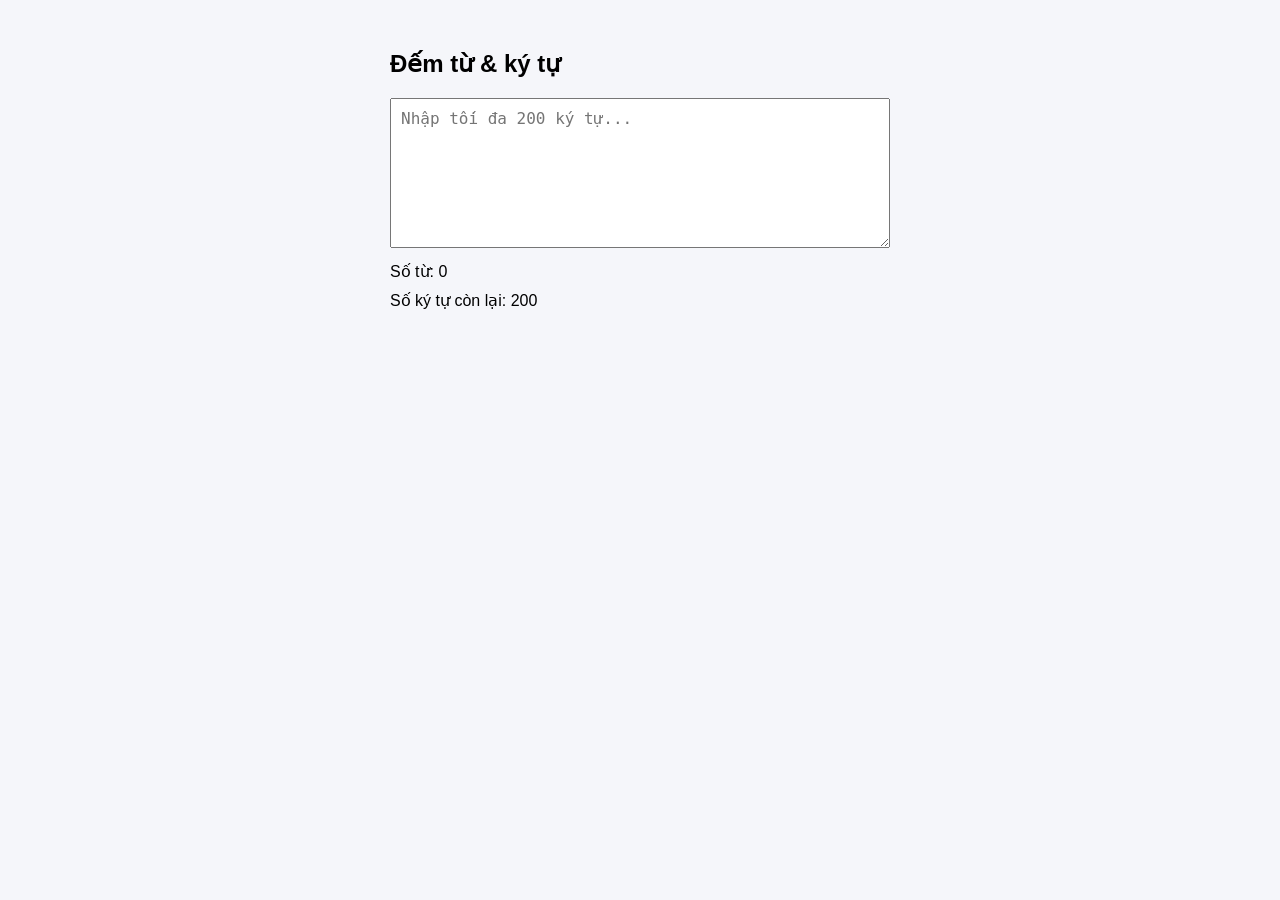
==== index.html @ f6cf1880 "test" ====
<!doctype html>
<html lang="vi">
  <head>
    <meta charset="UTF-8" />
    <meta name="viewport" content="width=device-width, initial-scale=1.0" />
    <title>Đếm Từ và Ký Tự</title>
    <link rel="stylesheet" href="style.css" />
  </head>
  <body>
    <div class="container">
      <h2>Đếm từ & ký tự</h2>

      <textarea
        id="textInput"
        maxlength="200"
        placeholder="Nhập tối đa 200 ký tự..."
      ></textarea>

      <div id="wordCount">Số từ: 0</div>
      <div id="charCount">Số ký tự còn lại: 200</div>
    </div>

    <script src="script.js"></script>
  </body>
</html>
---- style.css ----
body {
  font-family: Arial, sans-serif;
  background: #f5f6fa;
}

.container {
  width: 500px;
  margin: 50px auto;
}

textarea {
  width: 100%;
  height: 150px;
  padding: 10px;
  font-size: 16px;
  resize: vertical;
  box-sizing: border-box;
}

#wordCount,
#charCount {
  margin-top: 10px;
  font-size: 16px;
}

.warning {
  color: red;
}
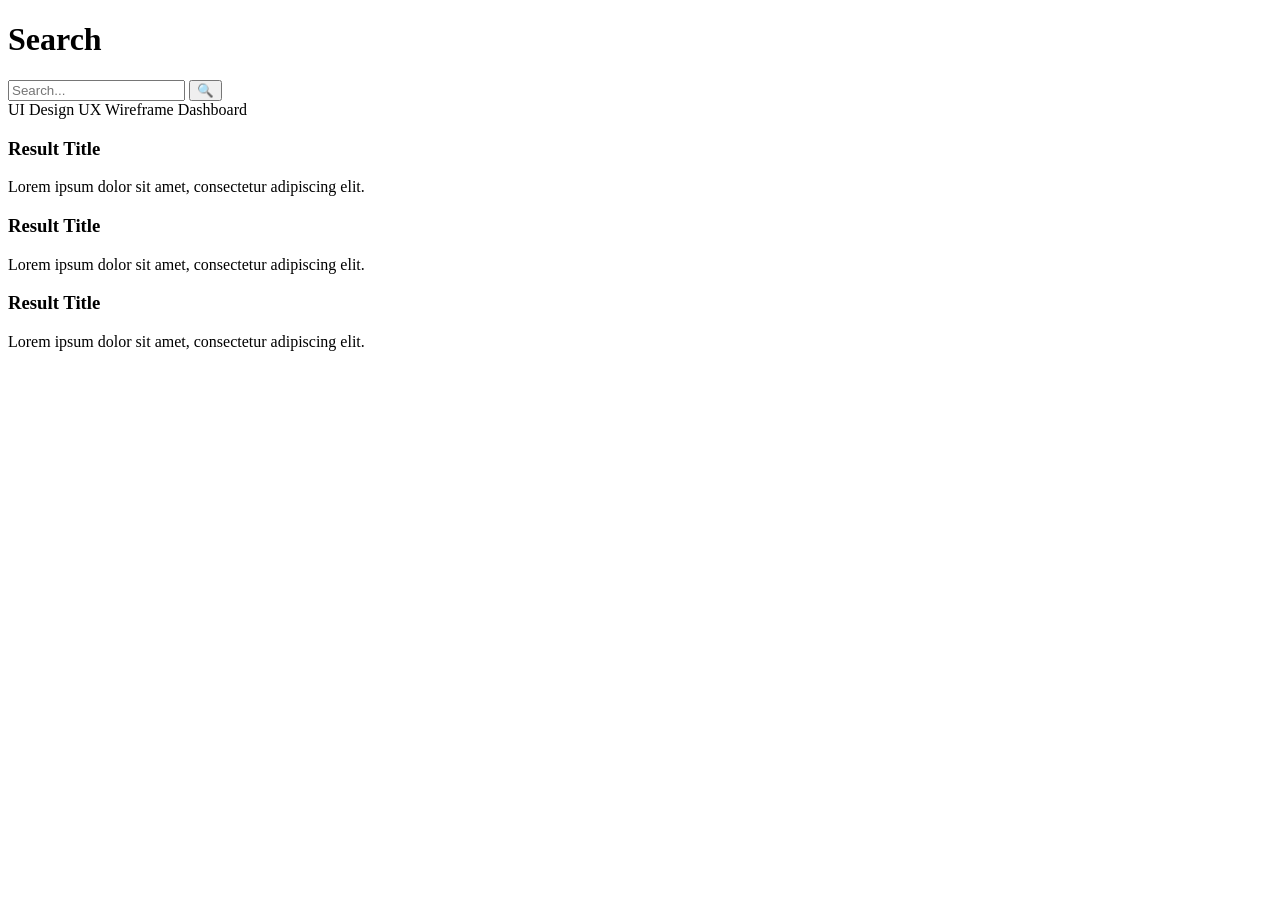
==== commit c9630015: "test html" ====
--- a/index.html
+++ b/index.html
@@ -1,25 +1,43 @@
-<!doctype html>
+<!DOCTYPE html>
 <html lang="vi">
   <head>
     <meta charset="UTF-8" />
     <meta name="viewport" content="width=device-width, initial-scale=1.0" />
-    <title>Đếm Từ và Ký Tự</title>
+    <title>Search UI</title>
     <link rel="stylesheet" href="style.css" />
   </head>
   <body>
-    <div class="container">
-      <h2>Đếm từ & ký tự</h2>
+    <main class="container">
+      <h1 class="title">Search</h1>
 
-      <textarea
-        id="textInput"
-        maxlength="200"
-        placeholder="Nhập tối đa 200 ký tự..."
-      ></textarea>
+      <div class="search-box">
+        <input type="text" placeholder="Search..." />
+        <button>🔍</button>
+      </div>
 
-      <div id="wordCount">Số từ: 0</div>
-      <div id="charCount">Số ký tự còn lại: 200</div>
-    </div>
+      <div class="tags">
+        <span>UI Design</span>
+        <span>UX</span>
+        <span>Wireframe</span>
+        <span>Dashboard</span>
+      </div>
 
-    <script src="script.js"></script>
+      <div class="results">
+        <div class="card">
+          <h3>Result Title</h3>
+          <p>Lorem ipsum dolor sit amet, consectetur adipiscing elit.</p>
+        </div>
+
+        <div class="card">
+          <h3>Result Title</h3>
+          <p>Lorem ipsum dolor sit amet, consectetur adipiscing elit.</p>
+        </div>
+
+        <div class="card">
+          <h3>Result Title</h3>
+          <p>Lorem ipsum dolor sit amet, consectetur adipiscing elit.</p>
+        </div>
+      </div>
+    </main>
   </body>
-</html>
+</html>
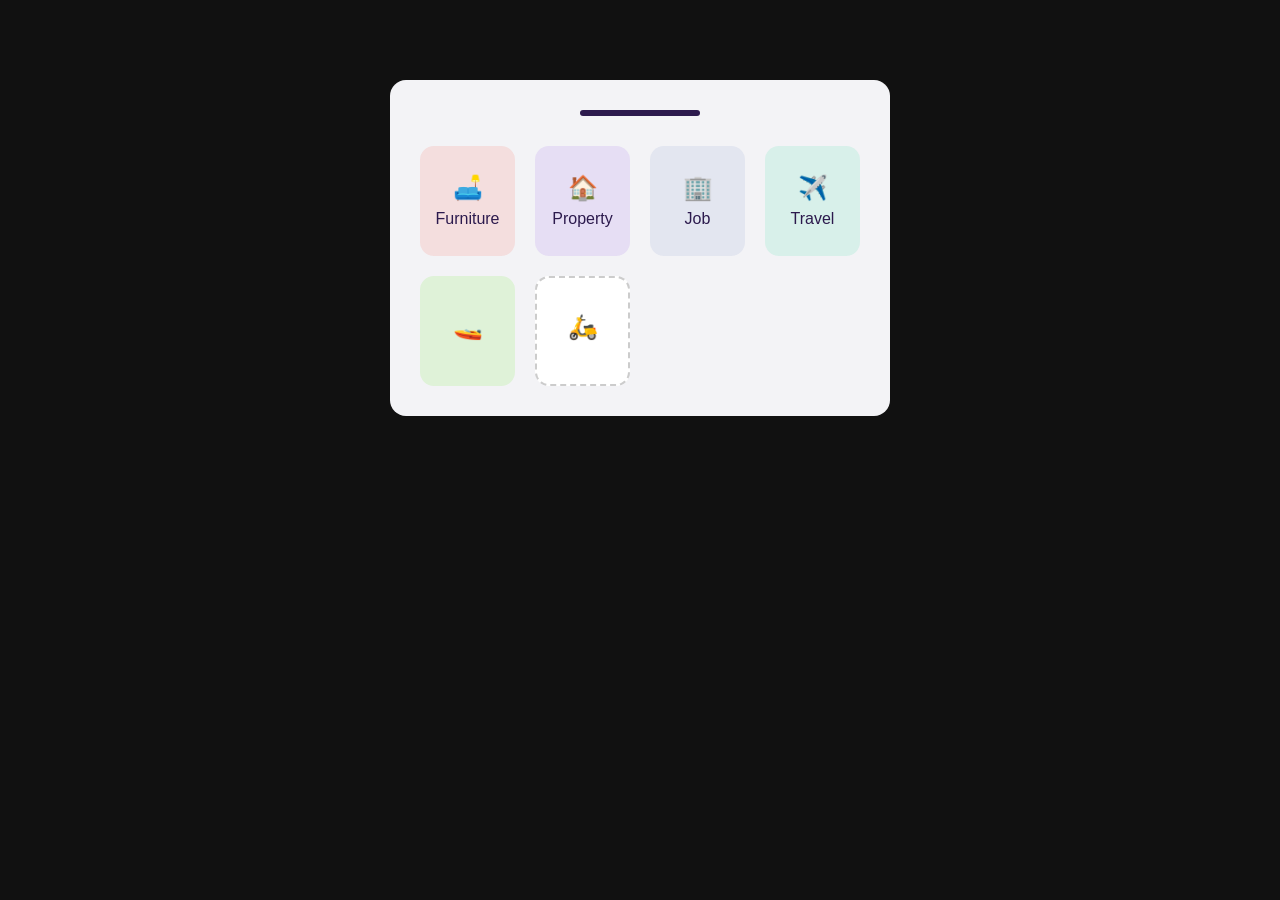
==== commit e0435dc9: "ok" ====
--- a/index.html
+++ b/index.html
@@ -2,42 +2,42 @@
 <html lang="vi">
   <head>
     <meta charset="UTF-8" />
-    <meta name="viewport" content="width=device-width, initial-scale=1.0" />
-    <title>Search UI</title>
+    <title>Category UI</title>
     <link rel="stylesheet" href="style.css" />
   </head>
   <body>
-    <main class="container">
-      <h1 class="title">Search</h1>
+    <div class="container">
+      <div class="search-bar"></div>
 
-      <div class="search-box">
-        <input type="text" placeholder="Search..." />
-        <button>🔍</button>
-      </div>
-
-      <div class="tags">
-        <span>UI Design</span>
-        <span>UX</span>
-        <span>Wireframe</span>
-        <span>Dashboard</span>
-      </div>
-
-      <div class="results">
-        <div class="card">
-          <h3>Result Title</h3>
-          <p>Lorem ipsum dolor sit amet, consectetur adipiscing elit.</p>
+      <div class="grid">
+        <div class="card pink">
+          <div class="icon">🛋️</div>
+          <p>Furniture</p>
         </div>
 
-        <div class="card">
-          <h3>Result Title</h3>
-          <p>Lorem ipsum dolor sit amet, consectetur adipiscing elit.</p>
+        <div class="card purple">
+          <div class="icon">🏠</div>
+          <p>Property</p>
         </div>
 
-        <div class="card">
-          <h3>Result Title</h3>
-          <p>Lorem ipsum dolor sit amet, consectetur adipiscing elit.</p>
+        <div class="card gray">
+          <div class="icon">🏢</div>
+          <p>Job</p>
+        </div>
+
+        <div class="card green">
+          <div class="icon">✈️</div>
+          <p>Travel</p>
+        </div>
+
+        <div class="card lightgreen">
+          <div class="icon">🚤</div>
+        </div>
+
+        <div class="card white">
+          <div class="icon">🛵</div>
         </div>
       </div>
-    </main>
+    </div>
   </body>
 </html>
--- a/style.css
+++ b/style.css
@@ -0,0 +1,80 @@
+* {
+  margin: 0;
+  padding: 0;
+  box-sizing: border-box;
+  font-family: Inter, Arial, sans-serif;
+}
+
+body {
+  background: #111; /* nền tối giống ảnh */
+  display: flex;
+  justify-content: center;
+  padding-top: 80px;
+}
+
+.container {
+  background: #f3f3f6;
+  padding: 30px;
+  border-radius: 16px;
+  width: 500px;
+}
+
+/* thanh search nhỏ phía trên */
+.search-bar {
+  width: 120px;
+  height: 6px;
+  background: #2c1a4d;
+  border-radius: 10px;
+  margin: 0 auto 30px;
+}
+
+/* grid */
+.grid {
+  display: grid;
+  grid-template-columns: repeat(4, 1fr);
+  gap: 20px;
+}
+
+/* card chung */
+.card {
+  height: 110px;
+  border-radius: 14px;
+  display: flex;
+  flex-direction: column;
+  justify-content: center;
+  align-items: center;
+  color: #2c1a4d;
+  font-weight: 500;
+}
+
+/* icon */
+.icon {
+  font-size: 24px;
+  margin-bottom: 8px;
+}
+
+/* màu giống ảnh */
+.pink {
+  background: #f4dede;
+}
+
+.purple {
+  background: #e6def4;
+}
+
+.gray {
+  background: #e3e6f0;
+}
+
+.green {
+  background: #d8f0ea;
+}
+
+.lightgreen {
+  background: #dff2d8;
+}
+
+.white {
+  background: #ffffff;
+  border: 2px dashed #ccc;
+}
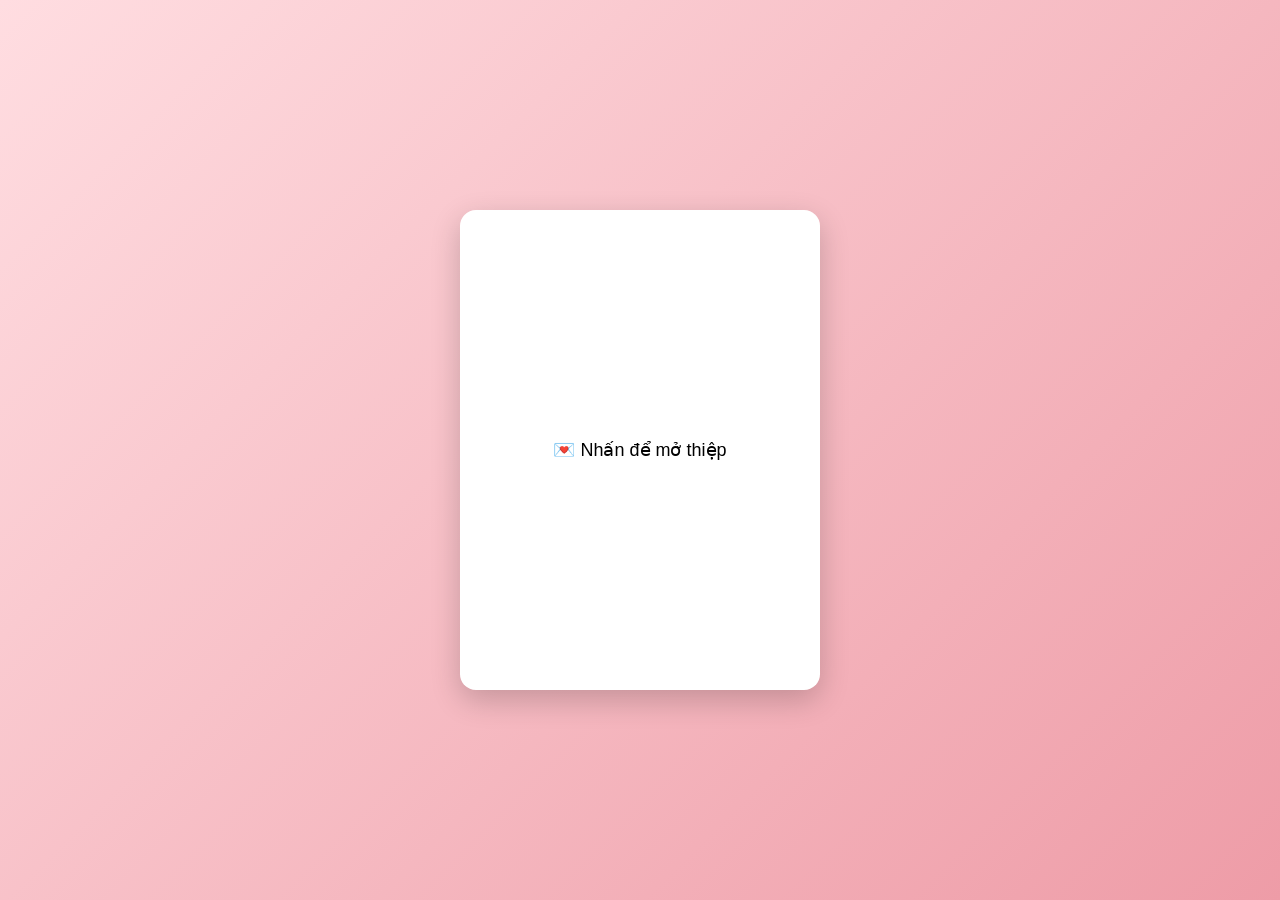
==== commit 7b72ec1a: "a" ====
--- a/index.html
+++ b/index.html
@@ -1,43 +1,238 @@
 <!DOCTYPE html>
 <html lang="vi">
-  <head>
-    <meta charset="UTF-8" />
-    <title>Category UI</title>
-    <link rel="stylesheet" href="style.css" />
-  </head>
-  <body>
-    <div class="container">
-      <div class="search-bar"></div>
-
-      <div class="grid">
-        <div class="card pink">
-          <div class="icon">🛋️</div>
-          <p>Furniture</p>
-        </div>
-
-        <div class="card purple">
-          <div class="icon">🏠</div>
-          <p>Property</p>
-        </div>
-
-        <div class="card gray">
-          <div class="icon">🏢</div>
-          <p>Job</p>
-        </div>
-
-        <div class="card green">
-          <div class="icon">✈️</div>
-          <p>Travel</p>
-        </div>
-
-        <div class="card lightgreen">
-          <div class="icon">🚤</div>
-        </div>
-
-        <div class="card white">
-          <div class="icon">🛵</div>
-        </div>
-      </div>
+<head>
+<meta charset="UTF-8" />
+<meta name="viewport" content="width=device-width, initial-scale=1.0"/>
+<title>Thiệp Cưới</title>
+
+<style>
+* {
+  margin: 0;
+  padding: 0;
+  box-sizing: border-box;
+  font-family: "Segoe UI", sans-serif;
+}
+
+body {
+  background: linear-gradient(135deg, #ffdde1, #ee9ca7);
+  height: 100vh;
+  display: flex;
+  justify-content: center;
+  align-items: center;
+  overflow: hidden;
+}
+
+/* Wrapper */
+.scene {
+  perspective: 1200px;
+  width: 90%;
+  max-width: 360px;
+}
+
+/* Card 3D */
+.card {
+  width: 100%;
+  height: 480px;
+  position: relative;
+  transform-style: preserve-3d;
+  transition: transform 1s;
+}
+
+.card.open {
+  transform: rotateY(180deg);
+}
+
+/* 2 mặt */
+.face {
+  position: absolute;
+  width: 100%;
+  height: 100%;
+  border-radius: 16px;
+  backface-visibility: hidden;
+  background: white;
+  padding: 20px;
+  box-shadow: 0 10px 30px rgba(0,0,0,0.2);
+}
+
+/* Mặt trước */
+.front {
+  display: flex;
+  justify-content: center;
+  align-items: center;
+  font-size: 18px;
+  cursor: pointer;
+}
+
+/* Mặt sau */
+.back {
+  transform: rotateY(180deg);
+  text-align: center;
+}
+
+h2 {
+  margin-bottom: 10px;
+}
+
+.blur {
+  filter: blur(6px);
+  cursor: pointer;
+}
+
+/* Form */
+form {
+  margin-top: 15px;
+}
+
+input {
+  width: 100%;
+  padding: 10px;
+  margin-top: 10px;
+  border-radius: 10px;
+  border: 1px solid #ccc;
+}
+
+button {
+  margin-top: 10px;
+  padding: 10px;
+  width: 100%;
+  border: none;
+  border-radius: 10px;
+  background: #e91e63;
+  color: white;
+  font-weight: bold;
+}
+
+/* tên khách */
+.guest {
+  margin-top: 10px;
+  color: #e91e63;
+  font-weight: bold;
+}
+
+/* canvas */
+canvas {
+  position: fixed;
+  top: 0;
+  left: 0;
+  pointer-events: none;
+}
+
+/* mobile */
+@media (max-width: 400px) {
+  .card {
+    height: 420px;
+  }
+}
+</style>
+</head>
+
+<body>
+
+<canvas id="fireworks"></canvas>
+
+<div class="scene">
+  <div class="card" id="card">
+    
+    <!-- FRONT -->
+    <div class="face front">
+      💌 Nhấn để mở thiệp
     </div>
-  </body>
+
+    <!-- BACK -->
+    <div class="face back">
+      <h2>💍 Thiệp Cưới 💍</h2>
+      <p>Chú rể: <b>Hoàng Thanh Huy</b></p>
+      <p>
+        Cô dâu: 
+        <span id="bride" class="blur">????</span>
+      </p>
+      <p>📅 20/04/2027</p>
+
+      <!-- FORM -->
+      <form id="form">
+        <input type="text" id="nameInput" placeholder="Nhập tên của bạn..." />
+        <button type="submit">Xác nhận</button>
+      </form>
+
+      <div class="guest" id="guestName"></div>
+    </div>
+
+  </div>
+</div>
+
+<script>
+const card = document.getElementById("card");
+const form = document.getElementById("form");
+const input = document.getElementById("nameInput");
+const guest = document.getElementById("guestName");
+const bride = document.getElementById("bride");
+
+/* mở thiệp */
+card.addEventListener("click", () => {
+  card.classList.add("open");
+});
+
+/* submit form */
+form.addEventListener("submit", (e) => {
+  e.preventDefault();
+
+  const name = input.value.trim();
+  if (!name) return;
+
+  bride.classList.remove("blur");
+  bride.textContent = "❤️ " + name;
+
+  guest.textContent = "Trân trọng kính mời: " + name;
+
+  launchFireworks();
+});
+
+/* ===== FIREWORK CANVAS ===== */
+const canvas = document.getElementById("fireworks");
+const ctx = canvas.getContext("2d");
+
+canvas.width = window.innerWidth;
+canvas.height = window.innerHeight;
+
+let particles = [];
+
+function launchFireworks() {
+  for (let i = 0; i < 80; i++) {
+    particles.push({
+      x: canvas.width / 2,
+      y: canvas.height / 2,
+      dx: (Math.random() - 0.5) * 8,
+      dy: (Math.random() - 0.5) * 8,
+      life: 100
+    });
+  }
+}
+
+function animate() {
+  ctx.clearRect(0, 0, canvas.width, canvas.height);
+
+  particles.forEach((p, i) => {
+    p.x += p.dx;
+    p.y += p.dy;
+    p.life--;
+
+    ctx.fillStyle = "hsl(" + Math.random()*360 + ",100%,50%)";
+    ctx.fillRect(p.x, p.y, 3, 3);
+
+    if (p.life <= 0) particles.splice(i, 1);
+  });
+
+  requestAnimationFrame(animate);
+}
+
+animate();
+
+/* responsive canvas */
+window.addEventListener("resize", () => {
+  canvas.width = window.innerWidth;
+  canvas.height = window.innerHeight;
+});
+</script>
+
+</body>
 </html>
